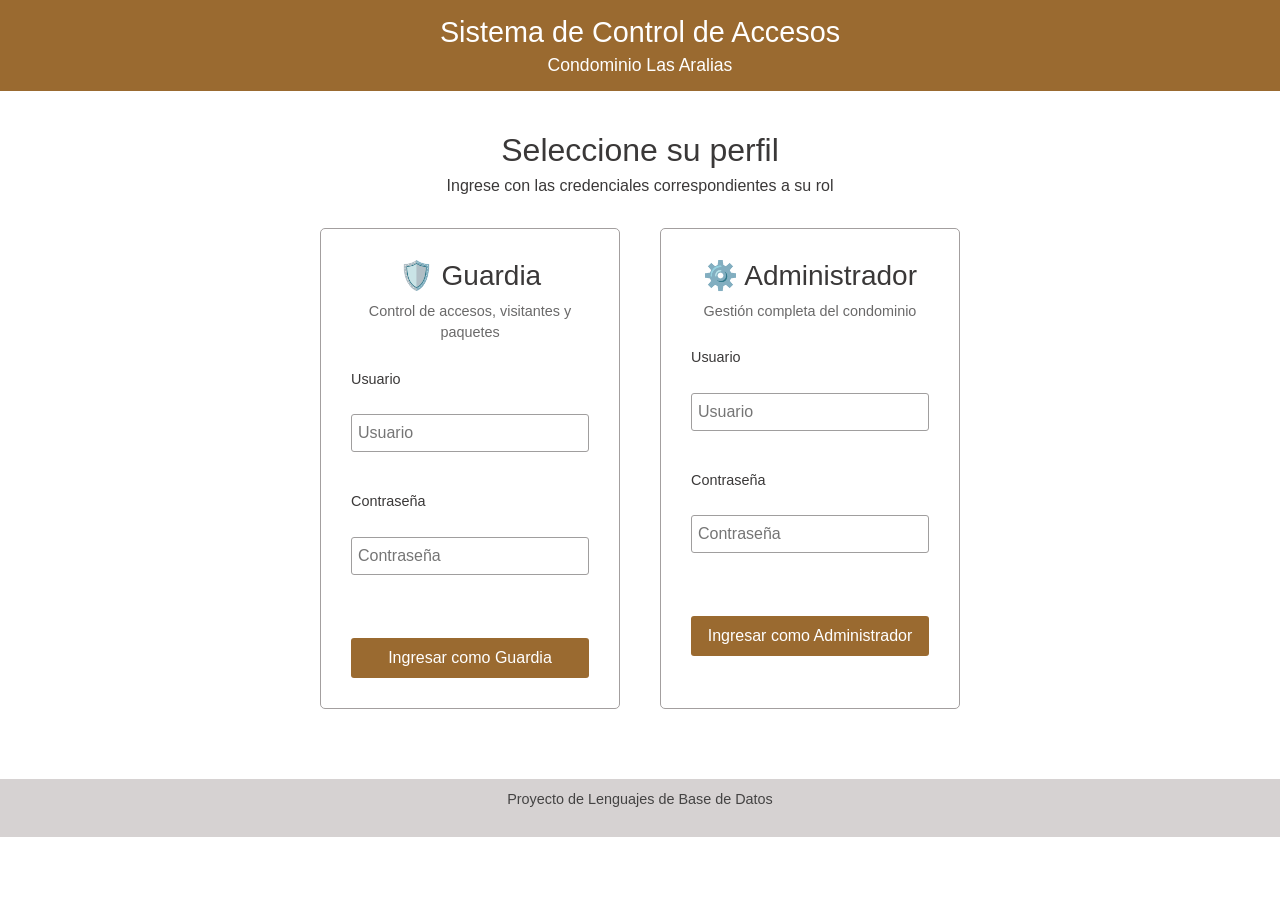
==== Proyecto LenguajesBD/index.html @ c18f68f6 "Idea para htmls" ====
<!DOCTYPE html>
<html>

<head>
    <meta charset="utf-8">
    <meta name="viewport" content="width=device-width, initial-scale=1.0">
    <title>Condominio Las Aralias</title>
    <link href="https://cdn.jsdelivr.net/npm/bootstrap@5.3.8/dist/css/bootstrap.min.css" rel="stylesheet">
    <link rel="stylesheet" href="css/style.css">
</head>

<body>
    <header>
        <h1>Sistema de Control de Accesos</h1>
        <h2>Condominio Las Aralias</h2>
    </header>

    <main>
        <section class="seccion-login">
            <h2>Seleccione su perfil</h2>
            <p>Ingrese con las credenciales correspondientes a su rol</p>

            <div class="contenedor-roles">

                <div class="card-rol">
                    <h3>🛡️ Guardia</h3>
                    <p>Control de accesos, visitantes y paquetes</p>
                    <form id="formGuardia">
                        <label for="usuarioGuardia">Usuario</label><br>
                        <input type="text" id="usuarioGuardia" placeholder="Usuario"><br>
                        <label for="claveGuardia">Contraseña</label><br>
                        <input type="password" id="claveGuardia" placeholder="Contraseña"><br>
                        <span id="errorGuardia" class="mensaje-error"></span><br>
                        <button type="submit">Ingresar como Guardia</button>
                    </form>
                </div>

                <div class="card-rol">
                    <h3>⚙️ Administrador</h3>
                    <p>Gestión completa del condominio</p>
                    <form id="formAdmin">
                        <label for="usuarioAdmin">Usuario</label><br>
                        <input type="text" id="usuarioAdmin" placeholder="Usuario"><br>
                        <label for="claveAdmin">Contraseña</label><br>
                        <input type="password" id="claveAdmin" placeholder="Contraseña"><br>
                        <span id="errorAdmin" class="mensaje-error"></span><br>
                        <button type="submit">Ingresar como Administrador</button>
                    </form>
                </div>

            </div>
        </section>
    </main>

    <footer>
        <p>Proyecto de Lenguajes de Base de Datos</p>
    </footer>

    <script>
        let formGuardia = document.getElementById("formGuardia");
        let formAdmin = document.getElementById("formAdmin");

        formGuardia.addEventListener("submit", function (event) {
            event.preventDefault();
            let usuario = document.getElementById("usuarioGuardia").value;
            let clave = document.getElementById("claveGuardia").value;
            let error = document.getElementById("errorGuardia");
            if (usuario == "" || clave == "") {
                error.innerText = "Por favor complete todos los campos.";
                error.style.display = "block";
                return;
            }
            window.location.href = "guardia.html";
        });

        formAdmin.addEventListener("submit", function (event) {
            event.preventDefault();
            let usuario = document.getElementById("usuarioAdmin").value;
            let clave = document.getElementById("claveAdmin").value;
            let error = document.getElementById("errorAdmin");
            if (usuario == "" || clave == "") {
                error.innerText = "Por favor complete todos los campos.";
                error.style.display = "block";
                return;
            }
            window.location.href = "admin.html";
        });
    </script>

    <script src="https://cdn.jsdelivr.net/npm/bootstrap@5.3.8/dist/js/bootstrap.bundle.min.js"></script>
</body>

</html>
---- Proyecto LenguajesBD/css/style.css ----
body {
    background-color: #ffffff;
    color: #3a3838;
    font-family: Arial, Helvetica, sans-serif;
    margin: 0;
    padding: 0;
}

header {
    text-align: center;
    padding: 15px 0;
    background-color: #9a6a30;
    color: #ffffff;
}

header h1 {
    margin: 0;
    font-size: 1.8em;
}

header h2 {
    margin: 5px 0 0 0;
    font-size: 1.1em;
    font-weight: normal;
}

footer {
    text-align: center;
    padding: 10px 0;
    background-color: #d6d2d2;
    color: #444343;
    font-size: 0.9em;
    margin-top: 30px;
}

.seccion-login {
    text-align: center;
    padding: 40px 20px;
}

.seccion-login h2 {
    margin-bottom: 5px;
}

.contenedor-roles {
    display: flex;
    justify-content: center;
    gap: 40px;
    margin-top: 30px;
    flex-wrap: wrap;
}

.card-rol {
    background-color: #ffffff;
    border: 1px solid #a39f9f;
    border-radius: 5px;
    padding: 30px;
    width: 300px;
    text-align: left;
}

.card-rol h3 {
    text-align: center;
    margin-bottom: 8px;
}

.card-rol p {
    text-align: center;
    color: #6a6969;
    font-size: 0.9em;
    margin-bottom: 20px;
}

.card-rol form {
    display: flex;
    flex-direction: column;
}

.card-rol label {
    font-size: 0.9em;
    margin-top: 5px;
}

.card-rol input[type="text"],
.card-rol input[type="password"] {
    padding: 6px;
    margin-bottom: 10px;
    border: 1px solid #a09e9e;
    border-radius: 3px;
    width: 100%;
}

.card-rol button {
    padding: 8px;
    background-color: #9a6a30;
    color: #ffffff;
    border: none;
    border-radius: 3px;
    cursor: pointer;
    margin-top: 5px;
}

.card-rol button:hover {
    background-color: #9a6a30;
}

.mensaje-error {
    color: rgb(194, 28, 28);
    font-size: 0.85em;
    display: none;
}

.mensaje-exito {
    color: rgb(27, 131, 27);
    font-size: 0.85em;
    display: none;
}
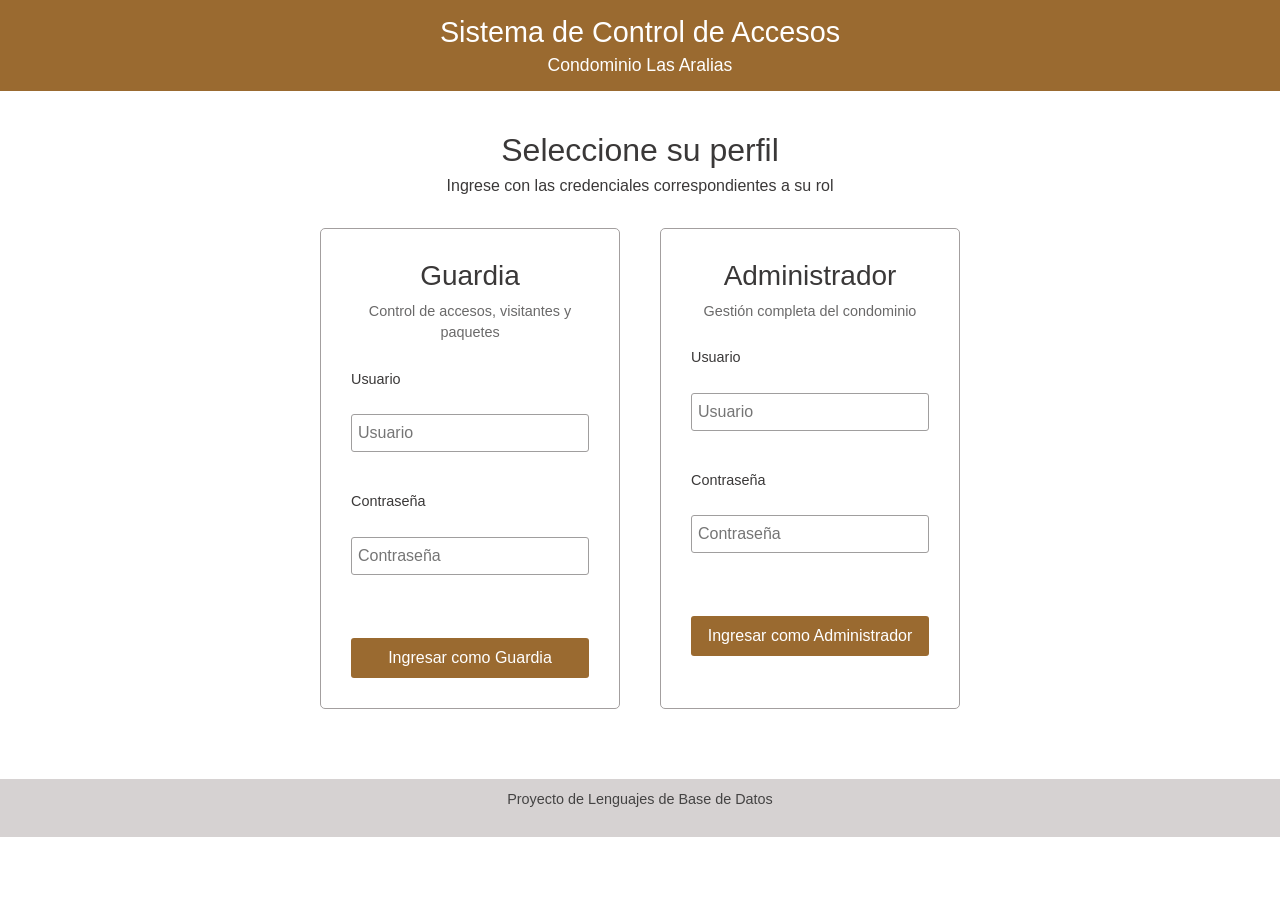
==== commit 0dc390e2: "Plantilla HTML modificada solo "carcasa"" ====
--- a/Proyecto LenguajesBD/index.html
+++ b/Proyecto LenguajesBD/index.html
@@ -23,7 +23,7 @@
             <div class="contenedor-roles">
 
                 <div class="card-rol">
-                    <h3>🛡️ Guardia</h3>
+                    <h3>Guardia</h3>
                     <p>Control de accesos, visitantes y paquetes</p>
                     <form id="formGuardia">
                         <label for="usuarioGuardia">Usuario</label><br>
@@ -36,7 +36,7 @@
                 </div>
 
                 <div class="card-rol">
-                    <h3>⚙️ Administrador</h3>
+                    <h3>Administrador</h3>
                     <p>Gestión completa del condominio</p>
                     <form id="formAdmin">
                         <label for="usuarioAdmin">Usuario</label><br>
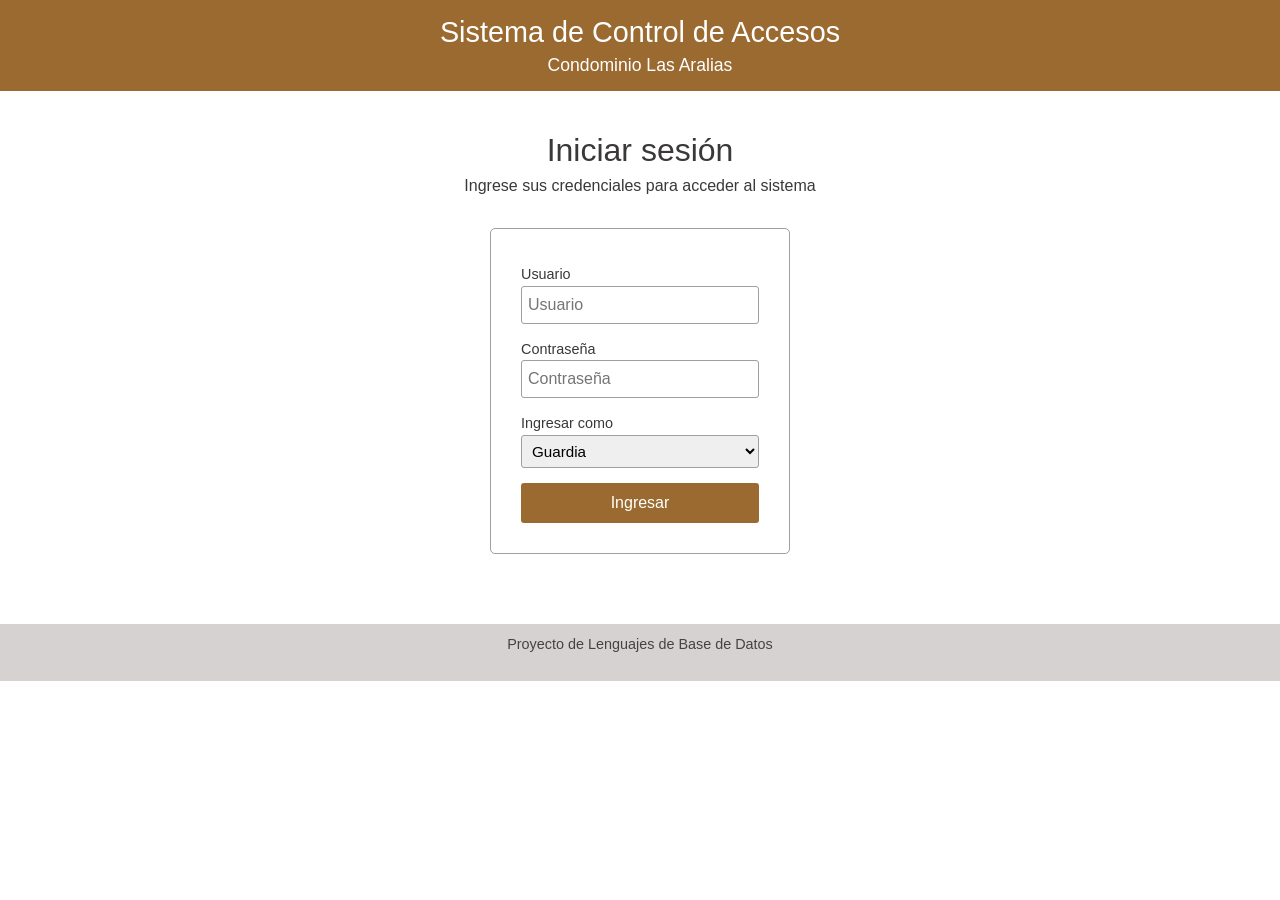
==== commit 99a79f05: "Solución de errores  Tanto visuales como funcionales" ====
--- a/Proyecto LenguajesBD/index.html
+++ b/Proyecto LenguajesBD/index.html
@@ -17,37 +17,28 @@
 
     <main>
         <section class="seccion-login">
-            <h2>Seleccione su perfil</h2>
-            <p>Ingrese con las credenciales correspondientes a su rol</p>
+            <h2>Iniciar sesión</h2>
+            <p>Ingrese sus credenciales para acceder al sistema</p>
 
-            <div class="contenedor-roles">
+            <div class="contenedor-login-unico">
+                <div class="card-rol card-login-unico">
+                    <form id="formLogin">
+                        <label for="loginUsuario">Usuario</label>
+                        <input type="text" id="loginUsuario" placeholder="Usuario">
 
-                <div class="card-rol">
-                    <h3>Guardia</h3>
-                    <p>Control de accesos, visitantes y paquetes</p>
-                    <form id="formGuardia">
-                        <label for="usuarioGuardia">Usuario</label><br>
-                        <input type="text" id="usuarioGuardia" placeholder="Usuario"><br>
-                        <label for="claveGuardia">Contraseña</label><br>
-                        <input type="password" id="claveGuardia" placeholder="Contraseña"><br>
-                        <span id="errorGuardia" class="mensaje-error"></span><br>
-                        <button type="submit">Ingresar como Guardia</button>
+                        <label for="loginClave">Contraseña</label>
+                        <input type="password" id="loginClave" placeholder="Contraseña">
+
+                        <label for="loginRol">Ingresar como</label>
+                        <select id="loginRol">
+                            <option value="guardia">Guardia</option>
+                            <option value="admin">Administrador</option>
+                        </select>
+
+                        <span id="errorLogin" class="mensaje-error"></span>
+                        <button type="submit">Ingresar</button>
                     </form>
                 </div>
-
-                <div class="card-rol">
-                    <h3>Administrador</h3>
-                    <p>Gestión completa del condominio</p>
-                    <form id="formAdmin">
-                        <label for="usuarioAdmin">Usuario</label><br>
-                        <input type="text" id="usuarioAdmin" placeholder="Usuario"><br>
-                        <label for="claveAdmin">Contraseña</label><br>
-                        <input type="password" id="claveAdmin" placeholder="Contraseña"><br>
-                        <span id="errorAdmin" class="mensaje-error"></span><br>
-                        <button type="submit">Ingresar como Administrador</button>
-                    </form>
-                </div>
-
             </div>
         </section>
     </main>
@@ -57,33 +48,42 @@
     </footer>
 
     <script>
-        let formGuardia = document.getElementById("formGuardia");
-        let formAdmin = document.getElementById("formAdmin");
+        document.getElementById("formLogin").addEventListener("submit", async function (event) {
+            event.preventDefault();
+            const usuario = document.getElementById("loginUsuario").value.trim();
+            const clave   = document.getElementById("loginClave").value.trim();
+            const rol     = document.getElementById("loginRol").value;
+            const errorEl = document.getElementById("errorLogin");
 
-        formGuardia.addEventListener("submit", function (event) {
-            event.preventDefault();
-            let usuario = document.getElementById("usuarioGuardia").value;
-            let clave = document.getElementById("claveGuardia").value;
-            let error = document.getElementById("errorGuardia");
-            if (usuario == "" || clave == "") {
-                error.innerText = "Por favor complete todos los campos.";
-                error.style.display = "block";
+            errorEl.style.display = 'none';
+            errorEl.innerText = '';
+
+            if (!usuario || !clave) {
+                errorEl.innerText = "Por favor complete todos los campos.";
+                errorEl.style.display = "block";
                 return;
             }
-            window.location.href = "guardia.html";
-        });
 
-        formAdmin.addEventListener("submit", function (event) {
-            event.preventDefault();
-            let usuario = document.getElementById("usuarioAdmin").value;
-            let clave = document.getElementById("claveAdmin").value;
-            let error = document.getElementById("errorAdmin");
-            if (usuario == "" || clave == "") {
-                error.innerText = "Por favor complete todos los campos.";
-                error.style.display = "block";
-                return;
+            try {
+                const res = await fetch('api/datos.php', {
+                    method: 'POST',
+                    headers: { 'Content-Type': 'application/x-www-form-urlencoded' },
+                    body: new URLSearchParams({ accion: 'login', usuario, clave, rol })
+                });
+                const data = await res.json();
+                if (data.error) {
+                    errorEl.innerText = data.mensaje;
+                    errorEl.style.display = 'block';
+                } else {
+                    sessionStorage.setItem('id_persona', data.id_persona);
+                    sessionStorage.setItem('nombre',     data.nombre);
+                    sessionStorage.setItem('rol',        data.rol);
+                    window.location.href = (rol === 'guardia') ? 'guardia.html' : 'admin.html';
+                }
+            } catch (err) {
+                errorEl.innerText = 'Error de conexion con el servidor.';
+                errorEl.style.display = 'block';
             }
-            window.location.href = "admin.html";
         });
     </script>
 
--- a/Proyecto LenguajesBD/css/style.css
+++ b/Proyecto LenguajesBD/css/style.css
@@ -48,6 +48,25 @@
     gap: 40px;
     margin-top: 30px;
     flex-wrap: wrap;
+}
+
+.contenedor-login-unico {
+    display: flex;
+    justify-content: center;
+    margin-top: 30px;
+}
+
+.card-login-unico {
+    width: 360px;
+}
+
+.card-login-unico select {
+    padding: 6px;
+    margin-bottom: 10px;
+    border: 1px solid #a09e9e;
+    border-radius: 3px;
+    width: 100%;
+    font-size: 0.95em;
 }
 
 .card-rol {
